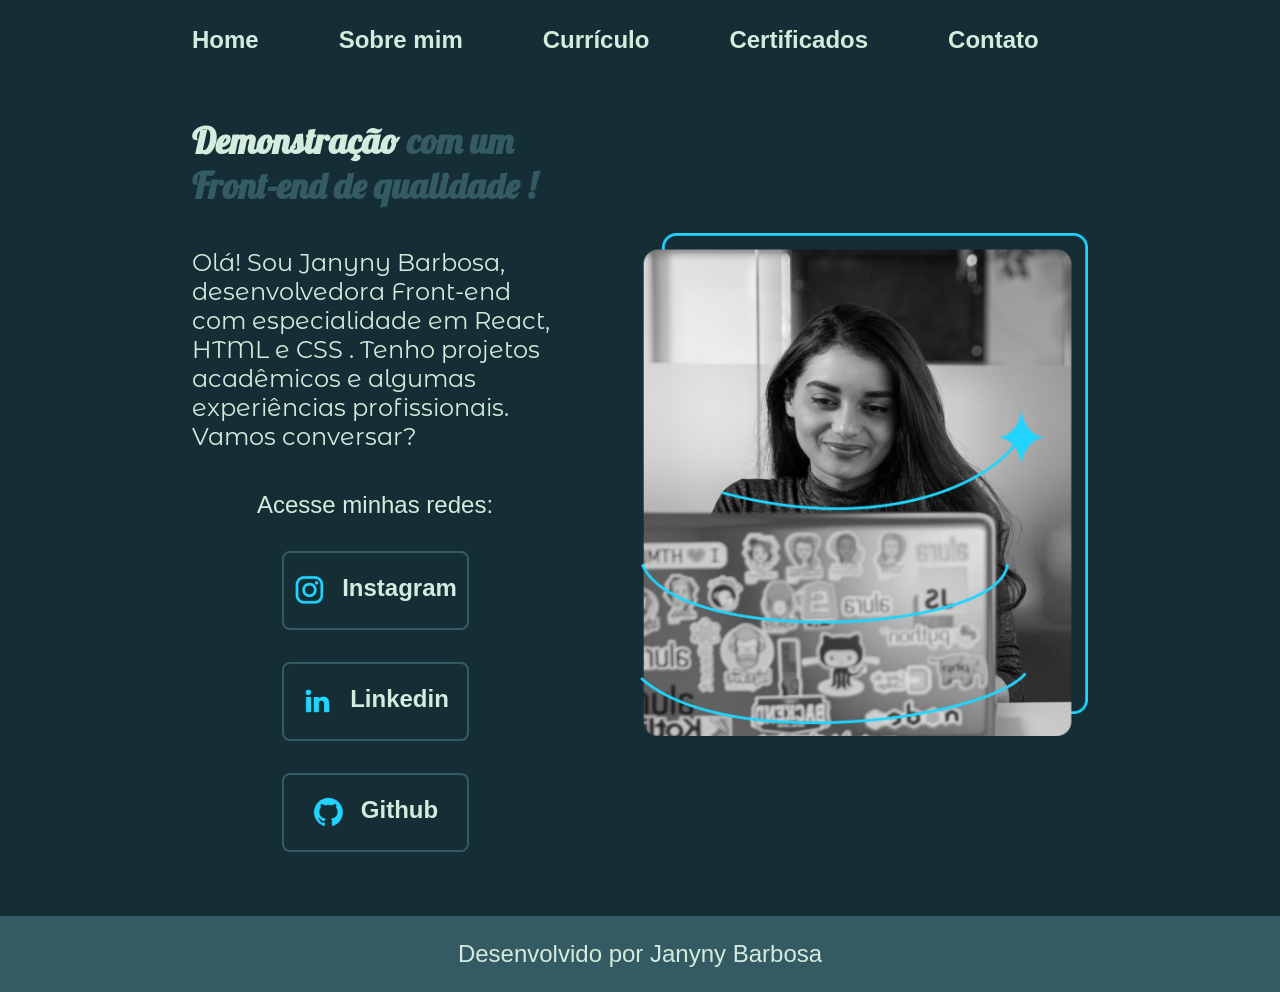
==== index.html @ debacc6b "Add files via upload" ====
<!DOCTYPE html>
<html lang="pt-br">
<head>
    <meta charset="UTF-8" />
    <meta http-equiv="X-UA-Compatible" content="IE=edge">
    <meta name="viewport" content="width=device-width,initial-scale=1.0">
    <title>Portfolio Janyny Barbosa</title>
    <link rel="stylesheet" href="./styles/style.css">
</head>
<body>
    <header class="cabecalho">
        <nav class="cabecalho_menu">
            <a class="cabecalho_menu_link" href="index.html"> Home</a>
            <a class="cabecalho_menu_link" href="about.html">Sobre mim</a>
            <a class="cabecalho_menu_link" href="curriculo.html">Currículo</a>
            <a class="cabecalho_menu_link" href="certificados.html">Certificados</a>
            <a class="cabecalho_menu_link" href="contato.html">Contato</a>
        </nav>
    </header>
    <main class="apresentacao">
    <section class="apresentacao_conteudo">
        <h1 class="apresentacao_conteudo_titulo">Demonstração <strong class="titulo-destaque "> com um Front-end de qualidade ! </strong></h1>
        <p class="apresentacao_conteudo_texto">
            Olá! Sou Janyny Barbosa, desenvolvedora Front-end com especialidade em React,
            HTML e CSS .
            Tenho projetos acadêmicos e algumas experiências profissionais. Vamos conversar?
        </p>
        <div class="apresentacao_links">
        <h2 class="apresentacao_links_subtitulos"> Acesse minhas redes:</h2>
        <a class="apresentacao_links_links" href="https://instagram.com/nynebraga">
            <img src="./assets/instagram.png" >
            Instagram
        </a>
        <a class="apresentacao_links_links" href="https://br.linkedin.com/in/janyny-barbosa">
           <img src="./assets/linkedin.png "> Linkedin </a>
        <a class="apresentacao_links_links" href="https://github.com/janynyb1">
            <img src="./assets/github.png"> Github </a>
        </div>
    </section>
        <img class="apresentacao_imagem" src="./assets/picture.png" alt="Imagem ilustrativa" width="300px">
    </main>
    <footer class="rodape">
    <p>Desenvolvido por Janyny Barbosa</p>
    </footer>
</body>
</html>
---- styles/style.css ----
@import url('https://fonts.googleapis.com/css2?family=Lobster&display=swap');
@import url('https://fonts.googleapis.com/css2?family=Lobster&family=Montserrat+Alternates&display=swap'); 

:root {
    --cor-primaria: #152D35 ;
    --cor-secundaria:#D4ECDD ;
    --cor-terciaria:#345B63;
    --cor-hover:#112031;

    --fonte-primaria:' Krona One', sans-serif;
    --fonte-secundaria: 'Montserrat',sans-serif;
}
* {
    margin: 0;
    padding: 0;
}
body {
    /*height:100vh ; */
    box-sizing:border-box ;
    background-color: var(--cor-primaria);
    color :var(--cor-secundaria)
}
.cabecalho{
    padding: 2% 0% 0% 15%;

}
.cabecalho_menu {
    display: flex;
    gap:80px;
}
.cabecalho_menu_link{
    
    font-size: 1.5rem;
    font-weight: 600;
    font-family: var(--fonte-primaria);
    color:var(--cor-secundaria);
    text-decoration: none;
    

}

.apresentacao{
    padding: 5% 15%;
    display: flex;
    align-items: center ;
    justify-content: space-between;
    gap:82px;
}
.apresentacao_conteudo{
    width:50%;
    display:flex;
    flex-direction: column;
    gap:40px;
}
.apresentacao_conteudo_titulo{
    font-size: 2.25rem;
    font-family: 'Lobster', cursive;
}
.titulo-destaque {
    color: var(--cor-terciaria);
}
.apresentacao_conteudo_texto{
    font-size: 1.5rem;
    font-family: 'Montserrat Alternates', sans-serif;
}
.apresentacao_links{
    display:flex;
    flex-direction: column;
    align-items: center;
    justify-content:space-between;
    gap: 32px;
    
}
.apresentacao_links_subtitulos {
    font-family:var(--fonte-primaria);
    font-weight: 400;
    font-size: 1.5rem;

  }
.apresentacao_links_links {

    /*background-color: #22D4FD; */
    display: flex;
    justify-content: center;
    gap:16px;
    border:2px solid var(--cor-terciaria);
    width: 50%;
    text-align: center;
    border-radius: 8px;
    font-size: 1.5rem;
    font-weight: 600;
    padding: 21.5px 0;
    text-decoration: none;
    color: var(--cor-secundaria);
    font-family: var(--fonte-secundaria)
}
.apresentacao_links_links:hover {
    background-color: var(--cor-hover);
}
.apresentacao_imagem {
width:50%

}
.rodape {
    padding: 24px;
    color: var(--cor-secundaria);
    background-color: var(--cor-terciaria);
    text-align: center;
    font-family: var(--fonte-primaria);
    font-size:  1.5rem;
    font-weight: 400;
}

@media (max-width:1200px ){
    .cabecalho{
        padding:10% ;
    }
    .cabecalho_menu{
        justify-content: center;
    }
    .apresentacao{
        flex-direction: column-reverse;
        padding: 5%;
    }
    .apresentacao_conteudo{
        width:auto;
    }
}
.container{
    max-width: 1280px;
    margin: 10%  auto;
   display: flex;
   justify-content: center;
   font-family: var(--fonte-secundaria);
   padding: 0 4%;
}
form{
    background-color:var(--cor-hover) ;
    max-width: 500px;
    height: 450px;
    padding: 40px;
    border-radius: 20px;
    
}
form h1{
    text-align: center;
    font-size:30px ;
    
}
form p{
    text-align: center;
    margin:20px;
}
.input-single{
    position:relative;
    margin:30px 0;

}
.input-single label{
    position:absolute;
    left:0;
    bottom: 5px;
    transition:all 0.2s;
    cursor:text;
}
.input{
    width:100%;
    border:0;
    border-bottom: #D4ECDD;
    padding:5px;
    font-size: 17px;
    outline: 0;

}
form .input-single .input:focus ~ label,
form .input-single .input:valid ~ label{
    transform: translateY(-24px);
    font-size: 12px;
    
}
.btn{
    width: 100%;
    text-align: center;
}
form input[type=submit]{
    padding: 30px 40px;
    border:0;
    border-radius: 10px;
    background-color:#345B63;
    color:#D4ECDD;
    cursor: pointer;
}
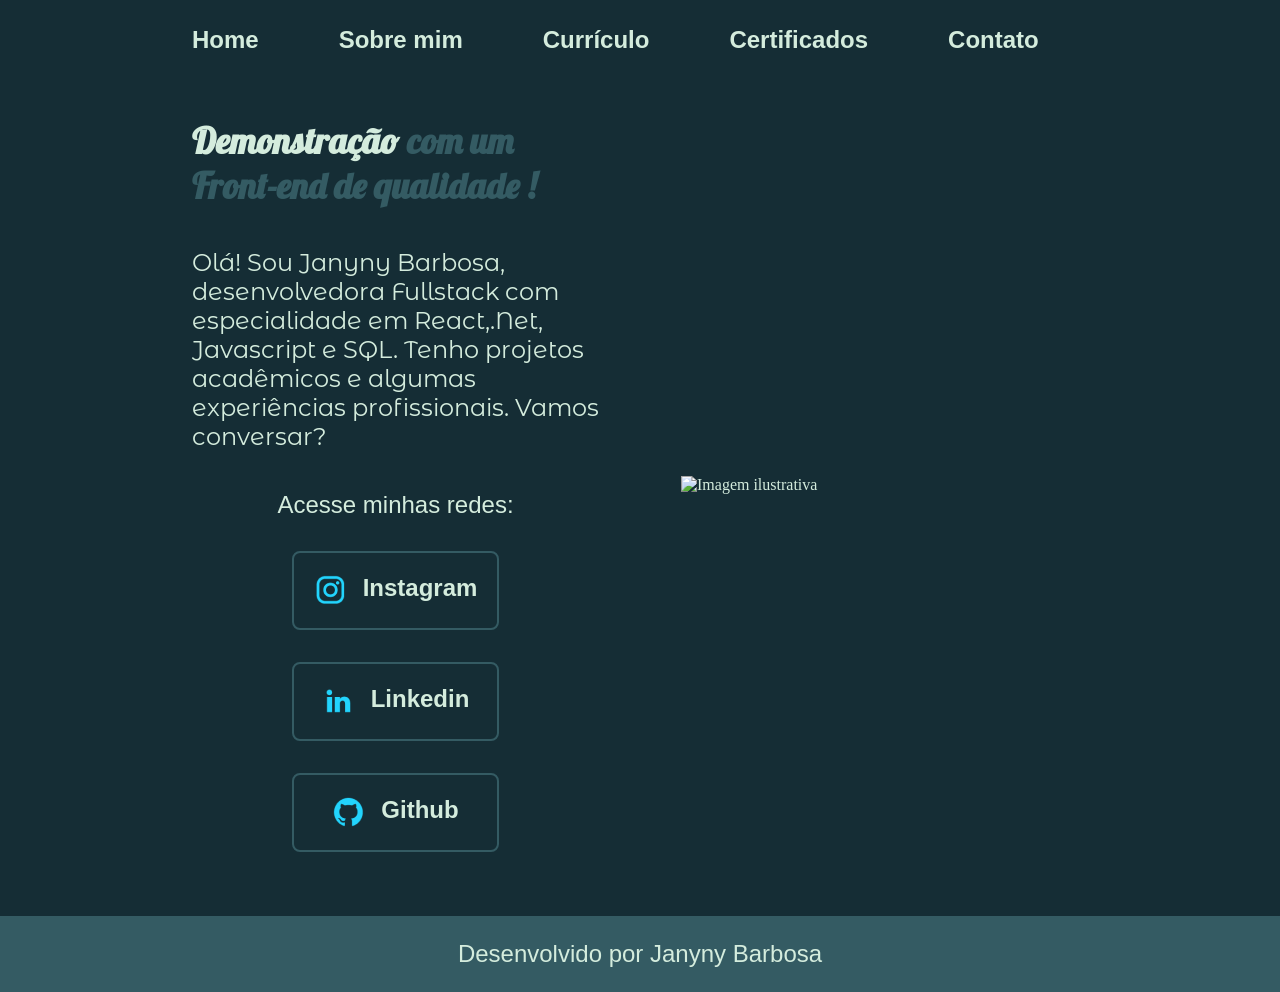
==== commit 65801c8e: "Update index.html" ====
--- a/index.html
+++ b/index.html
@@ -21,8 +21,8 @@
     <section class="apresentacao_conteudo">
         <h1 class="apresentacao_conteudo_titulo">Demonstração <strong class="titulo-destaque "> com um Front-end de qualidade ! </strong></h1>
         <p class="apresentacao_conteudo_texto">
-            Olá! Sou Janyny Barbosa, desenvolvedora Front-end com especialidade em React,
-            HTML e CSS .
+             Olá! Sou Janyny Barbosa, desenvolvedora Fullstack com especialidade em React,.Net, Javascript e SQL.
+         
             Tenho projetos acadêmicos e algumas experiências profissionais. Vamos conversar?
         </p>
         <div class="apresentacao_links">
@@ -43,4 +43,4 @@
     <p>Desenvolvido por Janyny Barbosa</p>
     </footer>
 </body>
-</html>+</html>
